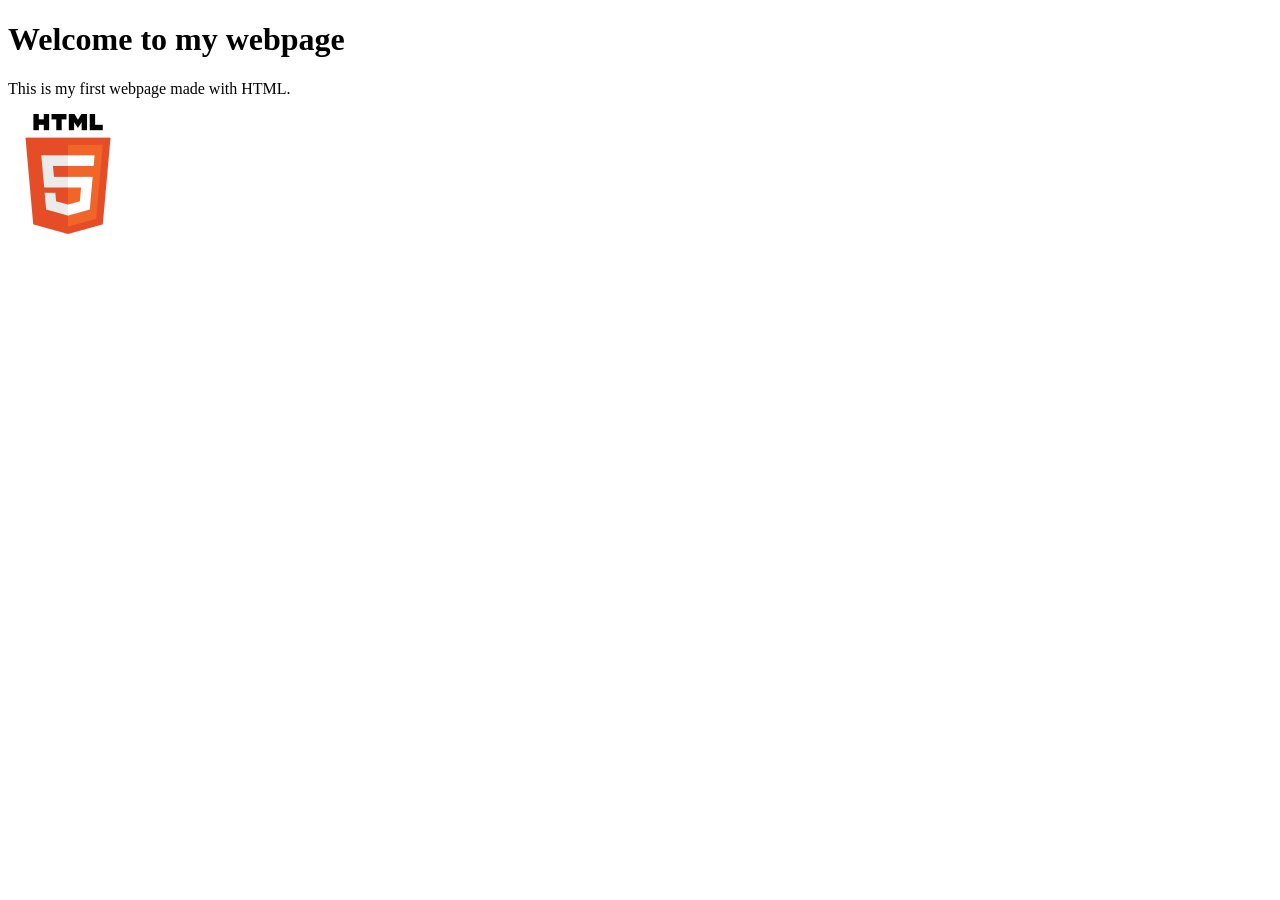
==== index.html @ c6b04dc0 "Rename web_page.html to index.html" ====
<!DOCTYPE html>
<html>
  <head>
    <title>My first webpage</title>
  </head>
  <body>
    <h1>Welcome to my webpage</h1>
    <p>This is my first webpage made with HTML.</p>
    <img src="image.png" alt="A example image.">
  </body>
</html>
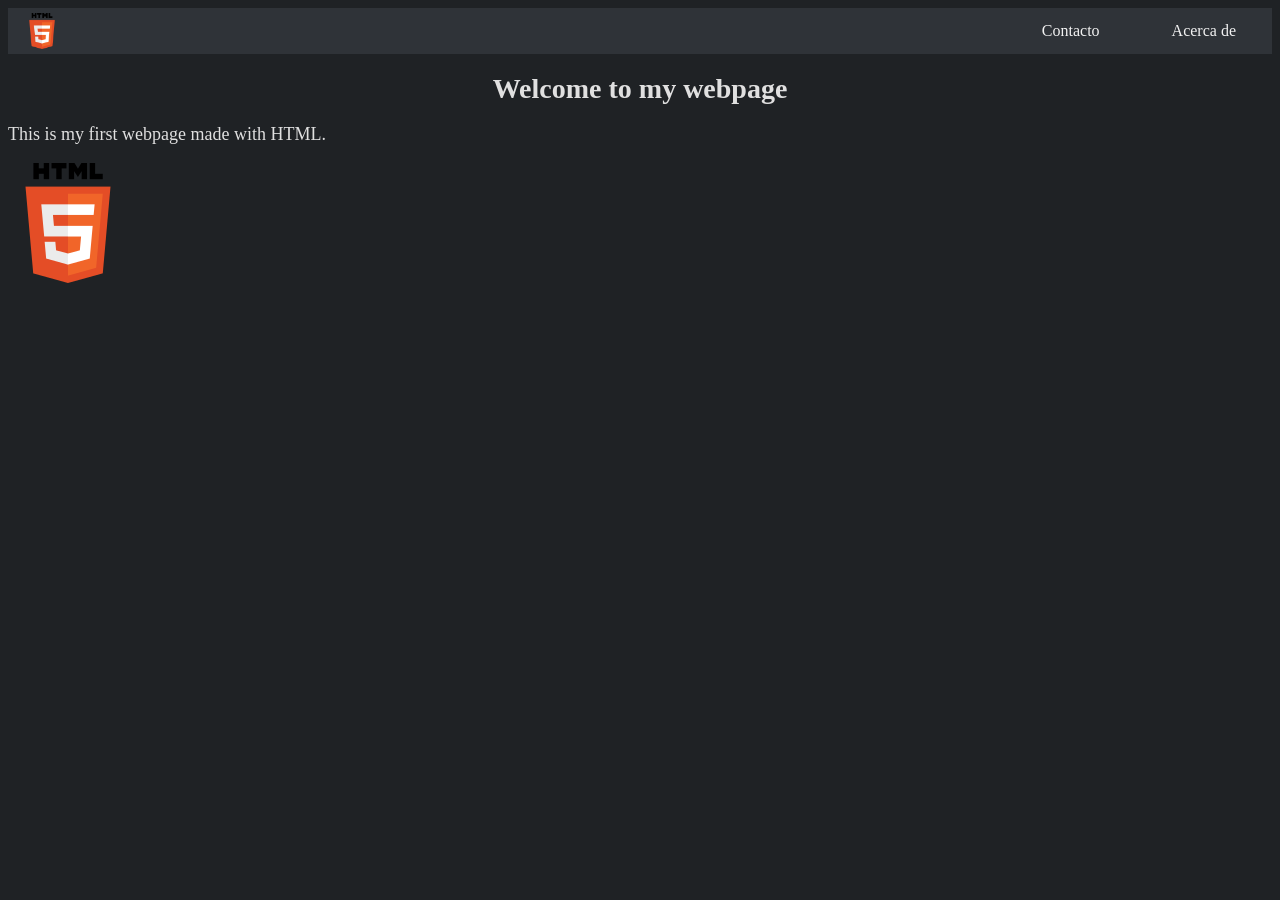
==== commit c0bfec6b: "Add files via upload" ====
--- a/index.html
+++ b/index.html
@@ -2,10 +2,18 @@
 <html>
   <head>
     <title>My first webpage</title>
+    <link rel='stylesheet' href='design.css'>
   </head>
   <body>
+    <div class='navbar'>
+      <a href='#'>
+        <img src='image.png' alt='Inicio' class='logo'>
+      </a>
+      <a href='#' class='menu'>Acerca de</a>
+      <a href='#' class='menu'>Contacto</a>
+    </div>
     <h1>Welcome to my webpage</h1>
     <p>This is my first webpage made with HTML.</p>
-    <img src="image.png" alt="A example image.">
+    <img src='image.png' alt='A example image.'>
   </body>
-</html>
+</html>
--- a/design.css
+++ b/design.css
@@ -0,0 +1,45 @@
+body {
+  background-color: #1f2225;
+}
+
+.navbar {
+  overflow: hidden;
+  background-color: #2f3338;
+  align-items: center;
+  height: 46px;
+}
+
+
+.menu {
+  float: right;
+  display: block;
+  color: #f2f2f2;
+  padding: 14px 36px;
+  text-decoration: none;
+}
+
+.navbar a:hover {
+  background-color: #ddd;
+  color: black;
+}
+
+.logo {
+  float: left;
+  display: block;
+  color: #f2f2f2;
+  max-height: 36px;
+  width: auto;
+  padding: 5px 16px;
+  text-decoration: none;
+}
+
+h1 {
+  color: #e0e0e0;
+  font-size: 28px;
+  text-align: center;
+}
+
+p {
+  color: #e0e0e0;
+  font-size: 18px;
+}
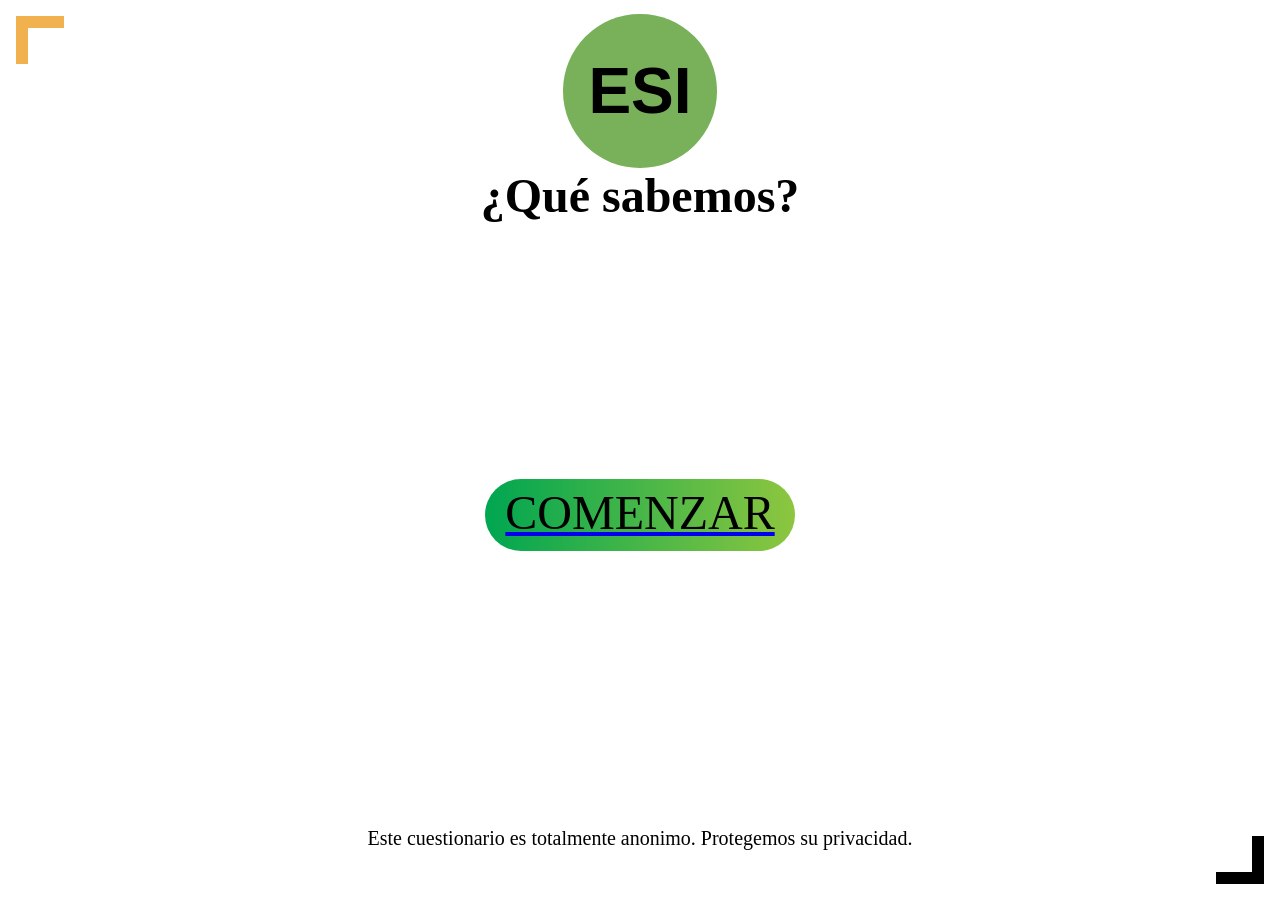
==== commit 504b4d1e: "Add files via upload" ====
--- a/index.html
+++ b/index.html
@@ -1,19 +1,40 @@
 <!DOCTYPE html>
 <html>
-  <head>
-    <title>My first webpage</title>
-    <link rel='stylesheet' href='design.css'>
-  </head>
-  <body>
-    <div class='navbar'>
-      <a href='#'>
-        <img src='image.png' alt='Inicio' class='logo'>
-      </a>
-      <a href='#' class='menu'>Acerca de</a>
-      <a href='#' class='menu'>Contacto</a>
-    </div>
-    <h1>Welcome to my webpage</h1>
-    <p>This is my first webpage made with HTML.</p>
-    <img src='image.png' alt='A example image.'>
-  </body>
+<head>
+	<meta charset="utf-8">
+	<meta name="viewport" content="width=device-width, initial-scale=1">
+	<title>ESI Mito o Realidad!</title>
+	<link rel="stylesheet" href="style.css">
+</head>
+<body>
+	<div>
+		<div class='top-top'></div>
+		<div class='top-left'></div>
+	</div>
+	<div class='esi-div'>
+		<p class='esi-title'>ESI</p>
+	</div>
+	<div class='esi-last-div'>
+		<p class='esi-title'>¿Qué sabemos?</p>
+	</div>
+	<div>
+		<a href='test.html'>
+			<button type='button'>COMENZAR</button>
+		</a>
+	</div>
+	<div class='sub'>
+		<p>
+			Este cuestionario es totalmente anonimo.
+			Protegemos su privacidad.
+		</p>
+	</div>
+	<div>
+		<div class='bottom-bottom'>
+			<p></p>
+		</div>
+		<div class='bottom-right'>
+			<p></p>
+		</div>
+	</div>
+</body>
 </html>
--- a/style.css
+++ b/style.css
@@ -0,0 +1,124 @@
+html, body {
+	height: 100%;
+	margin: 0px 0px;
+}
+
+body {
+	display: flex;
+	flex-direction: column;
+	align-items: center;
+	justify-content: center;
+}
+
+div {
+}
+
+.esi-div {
+	font-family: 'helvetica';
+	font-size: 64px;
+	font-weight: bold;
+	display: flex;
+	flex-direction: column;
+	justify-content: center;
+	align-items: center;
+	width: 2em;
+	height: 2em;
+	border-radius: 50%;
+	background-color: #78B159;
+	padding: 0.2em;
+	margin-block-end: 0px;
+}
+
+.esi-last-div {
+	font-family: 'Segoe UI';
+	font-size: 48px;
+	font-weight: bold;
+	padding-bottom: 20%;
+	padding-top: 0px;
+}
+
+.sub {
+	padding-top: 20%;
+	font-family: 'Comic Sans MS';
+	font-size: 20px;
+	text-align: center;
+	width: 70%;
+}
+
+.esi-title {
+	margin: 0px 0px;
+}
+
+button {
+	position: relative;
+	display: flex;
+	flex-direction: column;
+	justify-content: center;
+	align-items: center;
+	-ms-transform: translateX(-50%);
+	/* font-family: 'Segoe UI Light';
+	*/
+	font-family: 'Roboto Condensed', 'Calibri Light';
+	font-size: 48px;
+	text-align: center;
+	position: relative;
+	width: 100%;
+	height: 1.5em;
+	background-image: linear-gradient(to left, #8DC63F, #00A651);
+	border: 0px;
+	border-radius: 10em;
+	padding: 0px 20px;
+	padding-bottom: 5px;
+}
+
+.top-left::before {
+  content: "";
+  display: block;
+  position: absolute;
+  top: 1em;
+  left: 1em;
+  width: 0.75em;
+  height: 3em;
+  background-color: #F1B14F;
+  opacity: 1;
+  z-index: -1;
+}
+
+.top-top::after {
+  content: "";
+  display: block;
+  position: absolute;
+  top: 1em;
+  left: 1em;
+  width: 3em;
+  height: 0.75em;
+  background-color: #F1B14F;
+  opacity: 1;
+  z-index: -1;
+}
+
+.bottom-right::before {
+  content: "";
+  display: block;
+  position: absolute;
+  right: 1em;
+  bottom: 1em;
+  width: 0.75em;
+  height: 3em;
+  background-color: #000;
+  opacity: 1;
+  z-index: -1;
+}
+
+.bottom-bottom::before {
+  content: "";
+  display: block;
+  position: absolute;
+  bottom: 1em;
+  right: 1em;
+  width: 3em;
+  height: 0.75em;
+  background-color: #000;
+  opacity: 1;
+  z-index: -1;
+}
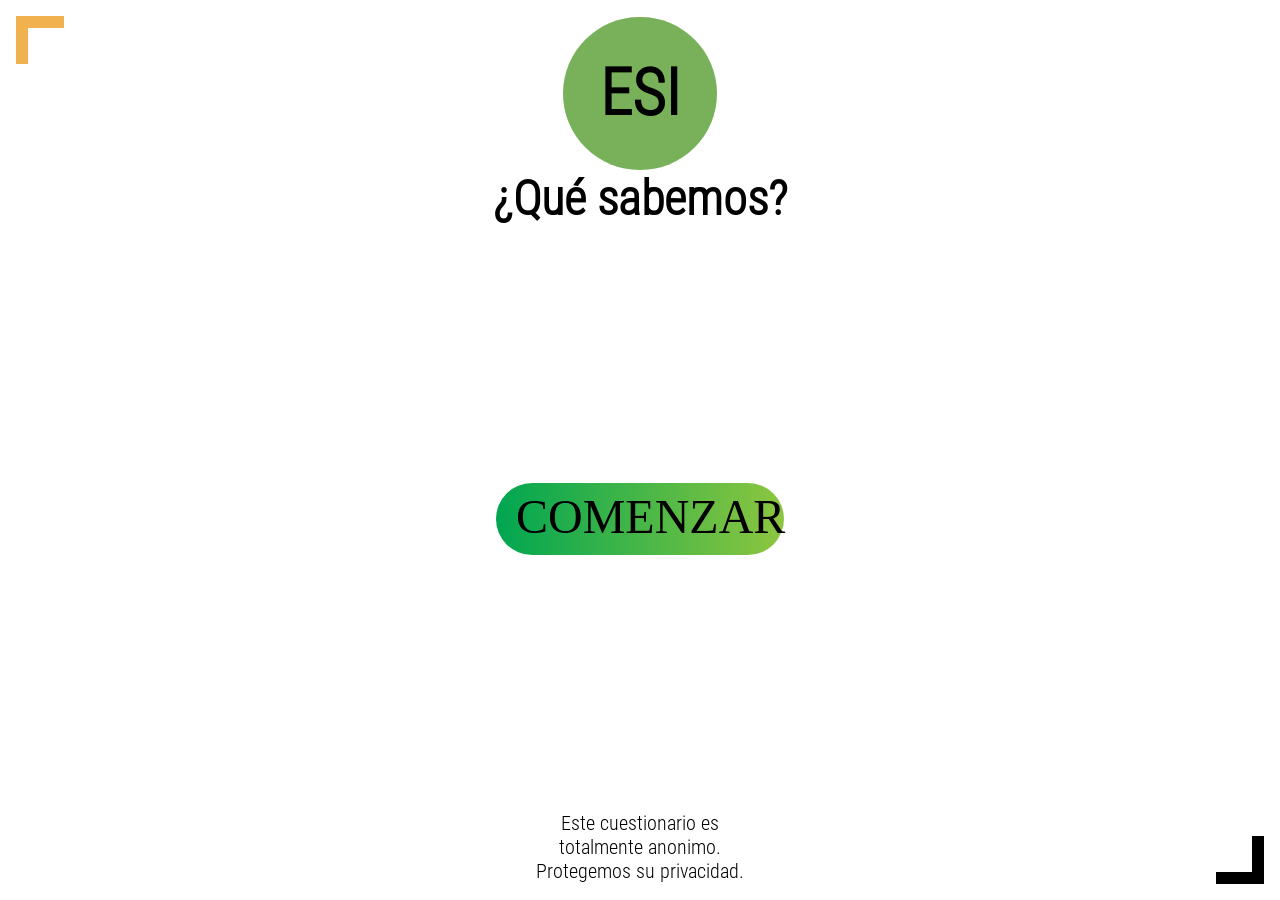
==== commit ceedc879: "Add files via upload" ====
--- a/index.html
+++ b/index.html
@@ -18,14 +18,13 @@
 		<p class='esi-title'>¿Qué sabemos?</p>
 	</div>
 	<div>
-		<a href='test.html'>
-			<button type='button'>COMENZAR</button>
-		</a>
+		<button type='button' onclick="window.location.replace('user.html')">COMENZAR</button>
 	</div>
 	<div class='sub'>
 		<p>
-			Este cuestionario es totalmente anonimo.
-			Protegemos su privacidad.
+			<p>Este cuestionario es</p>
+			<p>totalmente anonimo.</p>
+			<p>Protegemos su privacidad.</p>
 		</p>
 	</div>
 	<div>
--- a/style.css
+++ b/style.css
@@ -1,3 +1,13 @@
+@font-face {
+	font-family: 'Roboto Condensed';
+	src: url('RobotoCondensed-Light.ttf') format('truetype');
+}
+
+@font-face {
+	font-family: 'Open Sans';
+	src: url('OpenSans-Light.ttf') format('truetype');
+}
+
 html, body {
 	height: 100%;
 	margin: 0px 0px;
@@ -10,11 +20,9 @@
 	justify-content: center;
 }
 
-div {
-}
 
 .esi-div {
-	font-family: 'helvetica';
+	font-family: 'Roboto Condensed';
 	font-size: 64px;
 	font-weight: bold;
 	display: flex;
@@ -30,7 +38,7 @@
 }
 
 .esi-last-div {
-	font-family: 'Segoe UI';
+	font-family: 'Roboto Condensed';
 	font-size: 48px;
 	font-weight: bold;
 	padding-bottom: 20%;
@@ -48,27 +56,30 @@
 .esi-title {
 	margin: 0px 0px;
 }
-
-button {
+.inputs{
+	margin: 100px
+}
+button, input {
 	position: relative;
-	display: flex;
-	flex-direction: column;
-	justify-content: center;
-	align-items: center;
-	-ms-transform: translateX(-50%);
 	/* font-family: 'Segoe UI Light';
 	*/
-	font-family: 'Roboto Condensed', 'Calibri Light';
+	font-family: 'Calibri Light';
 	font-size: 48px;
-	text-align: center;
-	position: relative;
-	width: 100%;
+	width: 6em;
 	height: 1.5em;
 	background-image: linear-gradient(to left, #8DC63F, #00A651);
 	border: 0px;
 	border-radius: 10em;
 	padding: 0px 20px;
 	padding-bottom: 5px;
+}
+input{
+	margin: 20px;
+	text-align: center;
+}
+
+.age.incorrect, .gen.incorrect{
+	border: 2px solid #f00;
 }
 
 .top-left::before {
@@ -122,3 +133,10 @@
   opacity: 1;
   z-index: -1;
 }
+
+p {
+  font-family: 'Roboto Condensed';
+  text-align: center;
+  padding: 0px;
+  margin: 0px;
+}
